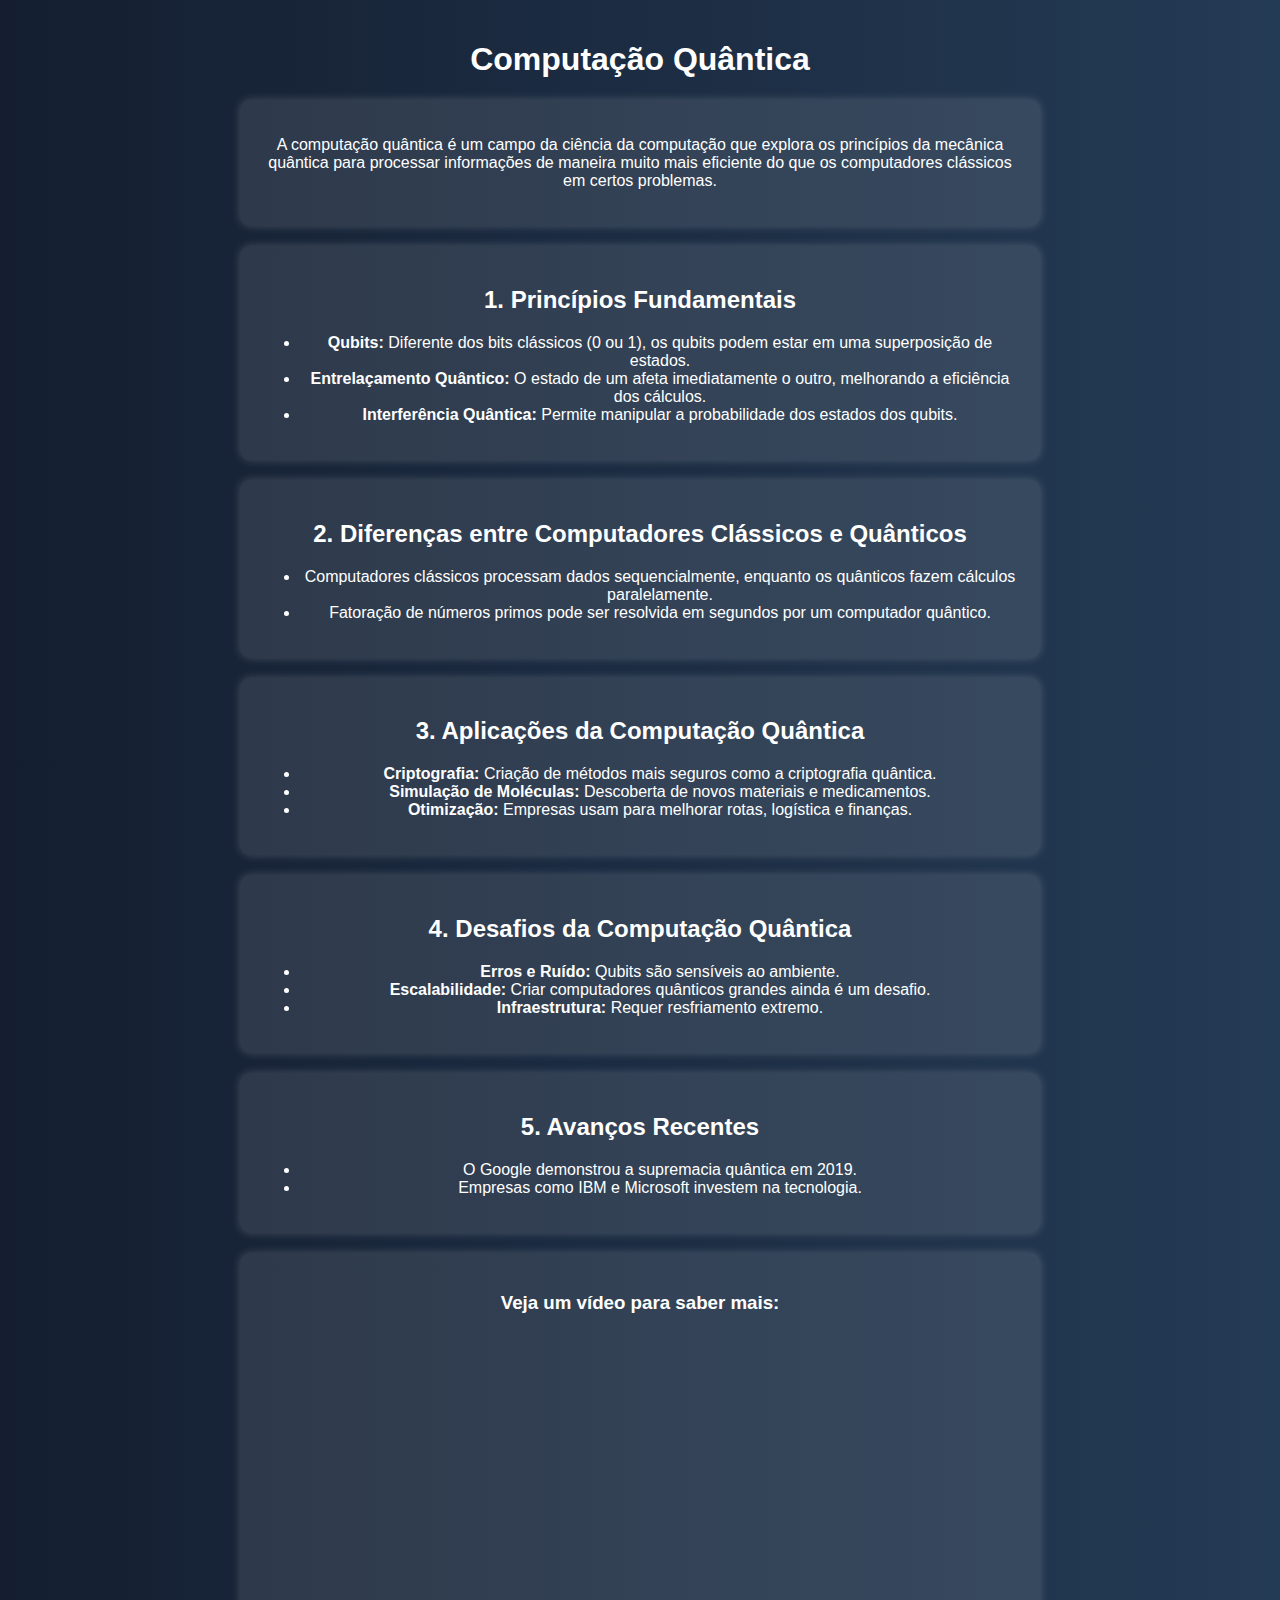
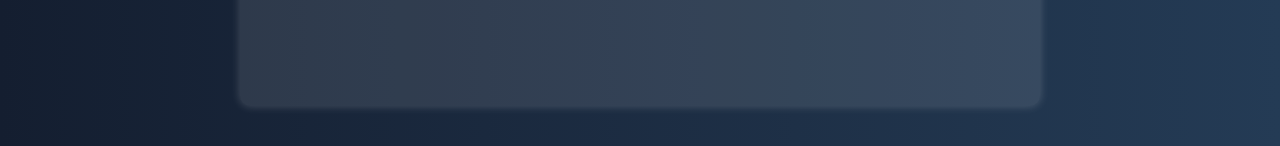
==== CP-Q.html @ 5eb0a9aa "Trabalhos novos" ====
<!DOCTYPE html>
<html lang="pt-BR">
<head>
    <meta charset="UTF-8">
    <meta name="viewport" content="width=device-width, initial-scale=1.0">
    <title>Computação Quântica</title>
    <style>
        body {
            font-family: Arial, sans-serif;
            background: linear-gradient(to right, #141e30, #243b55);
            color: white;
            text-align: center;
            margin: 0;
            padding: 20px;
        }
        .container {
            max-width: 800px;
            margin: auto;
        }
        .card {
            background: rgba(255, 255, 255, 0.1);
            padding: 20px;
            border-radius: 10px;
            margin: 20px 0;
            box-shadow: 0px 0px 10px rgba(255, 255, 255, 0.2);
        }
        iframe {
            width: 100%;
            max-width: 600px;
            height: 350px;
            border-radius: 10px;
        }
    </style>
</head>
<body>
    <div class="container">
        <h1>Computação Quântica</h1>
        <div class="card">
            <p>A computação quântica é um campo da ciência da computação que explora os princípios da mecânica quântica para processar informações de maneira muito mais eficiente do que os computadores clássicos em certos problemas.</p>
        </div>
        
        <div class="card">
            <h2>1. Princípios Fundamentais</h2>
            <ul>
                <li><strong>Qubits:</strong> Diferente dos bits clássicos (0 ou 1), os qubits podem estar em uma superposição de estados.</li>
                <li><strong>Entrelaçamento Quântico:</strong> O estado de um afeta imediatamente o outro, melhorando a eficiência dos cálculos.</li>
                <li><strong>Interferência Quântica:</strong> Permite manipular a probabilidade dos estados dos qubits.</li>
            </ul>
        </div>
        
        <div class="card">
            <h2>2. Diferenças entre Computadores Clássicos e Quânticos</h2>
            <ul>
                <li>Computadores clássicos processam dados sequencialmente, enquanto os quânticos fazem cálculos paralelamente.</li>
                <li>Fatoração de números primos pode ser resolvida em segundos por um computador quântico.</li>
            </ul>
        </div>
        
        <div class="card">
            <h2>3. Aplicações da Computação Quântica</h2>
            <ul>
                <li><strong>Criptografia:</strong> Criação de métodos mais seguros como a criptografia quântica.</li>
                <li><strong>Simulação de Moléculas:</strong> Descoberta de novos materiais e medicamentos.</li>
                <li><strong>Otimização:</strong> Empresas usam para melhorar rotas, logística e finanças.</li>
            </ul>
        </div>
        
        <div class="card">
            <h2>4. Desafios da Computação Quântica</h2>
            <ul>
                <li><strong>Erros e Ruído:</strong> Qubits são sensíveis ao ambiente.</li>
                <li><strong>Escalabilidade:</strong> Criar computadores quânticos grandes ainda é um desafio.</li>
                <li><strong>Infraestrutura:</strong> Requer resfriamento extremo.</li>
            </ul>
        </div>
        
        <div class="card">
            <h2>5. Avanços Recentes</h2>
            <ul>
                <li>O Google demonstrou a supremacia quântica em 2019.</li>
                <li>Empresas como IBM e Microsoft investem na tecnologia.</li>
            </ul>
        </div>
        
        <div class="card">
            <h3>Veja um vídeo para saber mais:</h3>
            <iframe width="500" height="300" src="https://www.youtube.com/embed/e3fz3dqhN44" title="YouTube video player" frameborder="0" allow="accelerometer; autoplay; clipboard-write; encrypted-media; gyroscope; picture-in-picture; web-share" allowfullscreen></iframe>
        </div>
    </div>
</body>
</html>
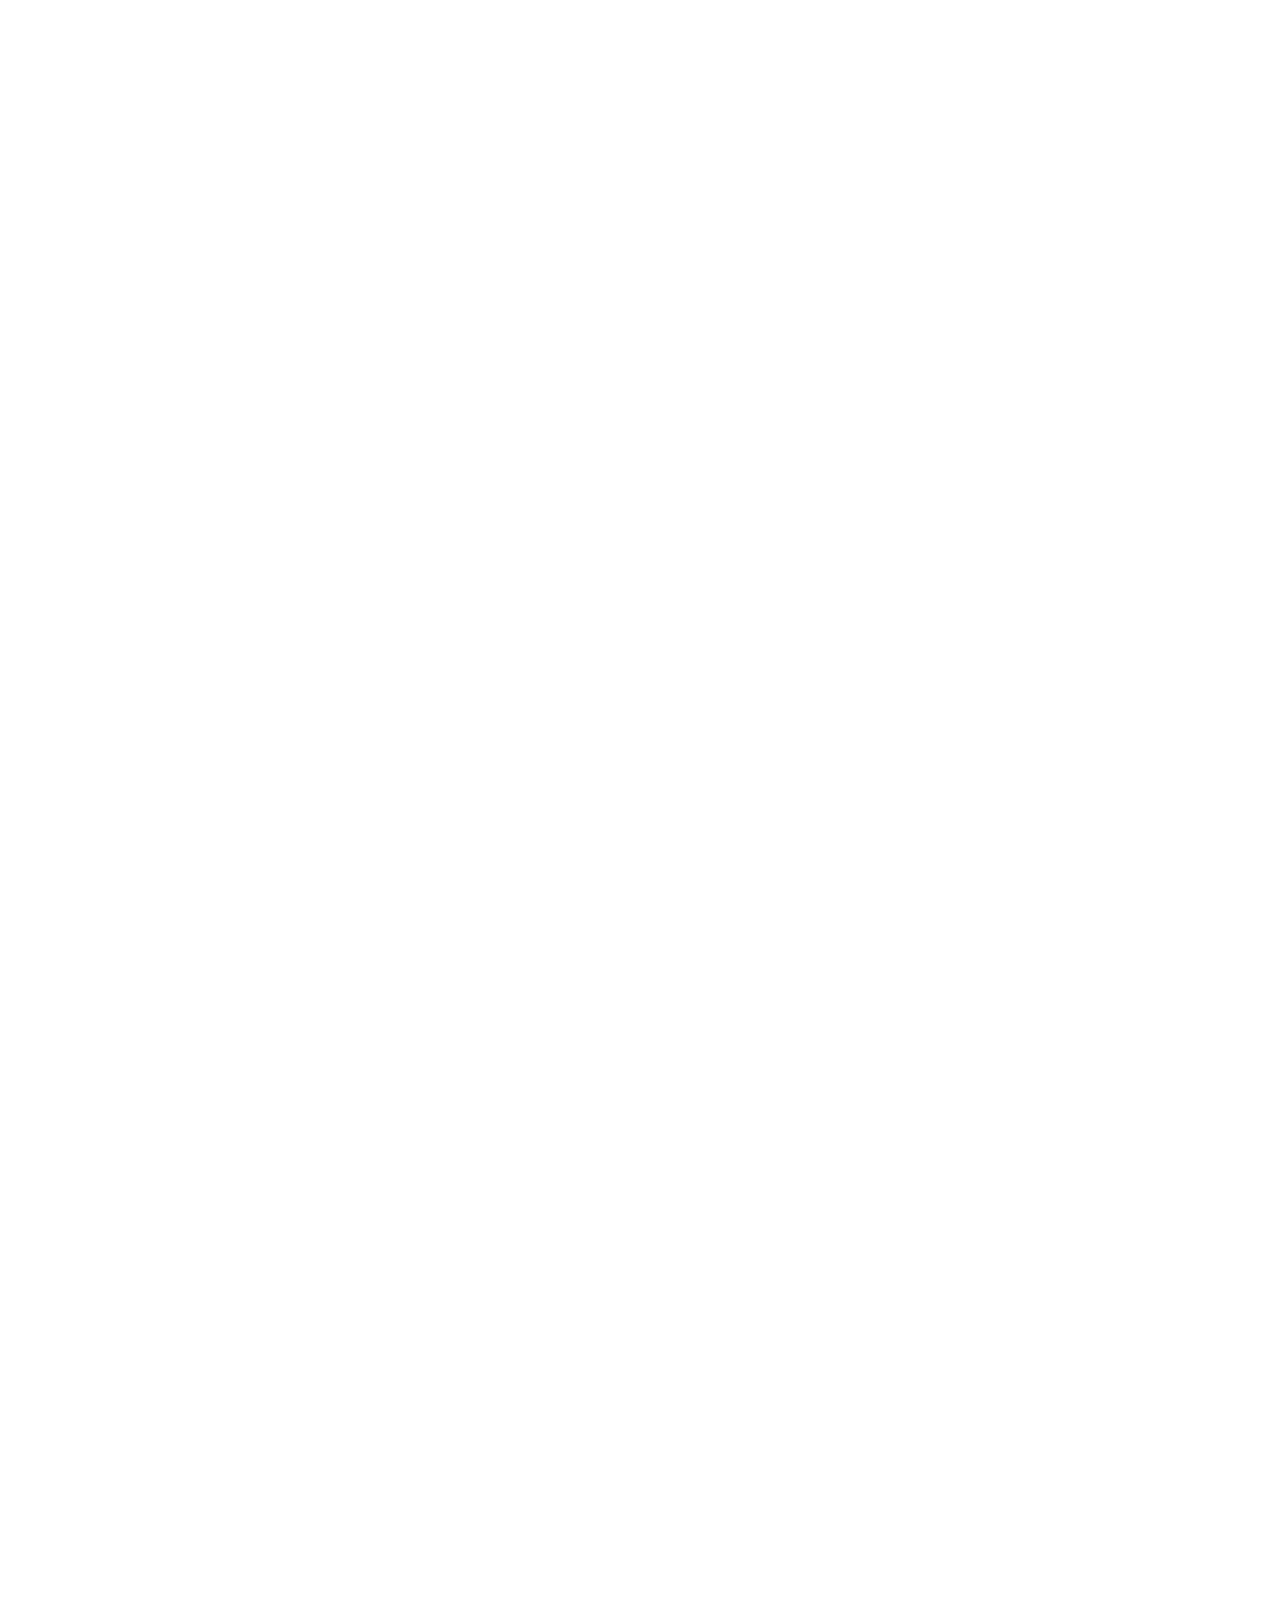
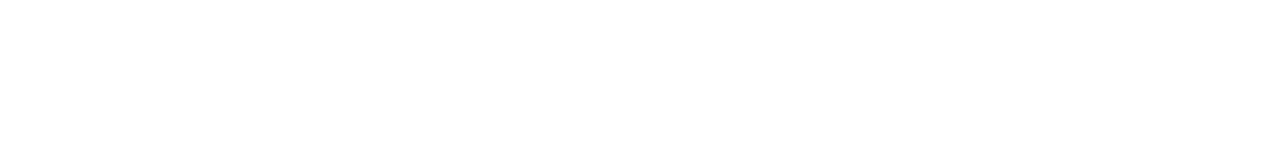
==== commit e93dabda: "Atualizações" ====
--- a/CP-Q.html
+++ b/CP-Q.html
@@ -4,33 +4,8 @@
     <meta charset="UTF-8">
     <meta name="viewport" content="width=device-width, initial-scale=1.0">
     <title>Computação Quântica</title>
-    <style>
-        body {
-            font-family: Arial, sans-serif;
-            background: linear-gradient(to right, #141e30, #243b55);
-            color: white;
-            text-align: center;
-            margin: 0;
-            padding: 20px;
-        }
-        .container {
-            max-width: 800px;
-            margin: auto;
-        }
-        .card {
-            background: rgba(255, 255, 255, 0.1);
-            padding: 20px;
-            border-radius: 10px;
-            margin: 20px 0;
-            box-shadow: 0px 0px 10px rgba(255, 255, 255, 0.2);
-        }
-        iframe {
-            width: 100%;
-            max-width: 600px;
-            height: 350px;
-            border-radius: 10px;
-        }
-    </style>
+    <link rel="stylesheet" href="/CP_Q.css">
+    
 </head>
 <body>
     <div class="container">
--- a/CP_Q.css
+++ b/CP_Q.css
@@ -0,0 +1,25 @@
+body {
+    font-family: Arial, sans-serif;
+    background: url('https://cdn.photoroom.com/v1/assets-cached.jpg?path=backgrounds_v3/black/Photoroom_black_background_extremely_fine_texture_only_black_co_c100e1e4-63a9-4adc-9794-202888321104.jpg') no-repeat center center/cover;
+    color: white;
+    text-align: center;
+    margin: 0;
+    padding: 20px;
+}
+.container {
+    max-width: 800px;
+    margin: auto;
+}
+.card {
+    background: rgba(255, 255, 255, 0.1);
+    padding: 20px;
+    border-radius: 10px;
+    margin: 20px 0;
+    box-shadow: 0px 0px 10px rgba(255, 255, 255, 0.2);
+}
+iframe {
+    width: 100%;
+    max-width: 600px;
+    height: 350px;
+    border-radius: 10px;
+}